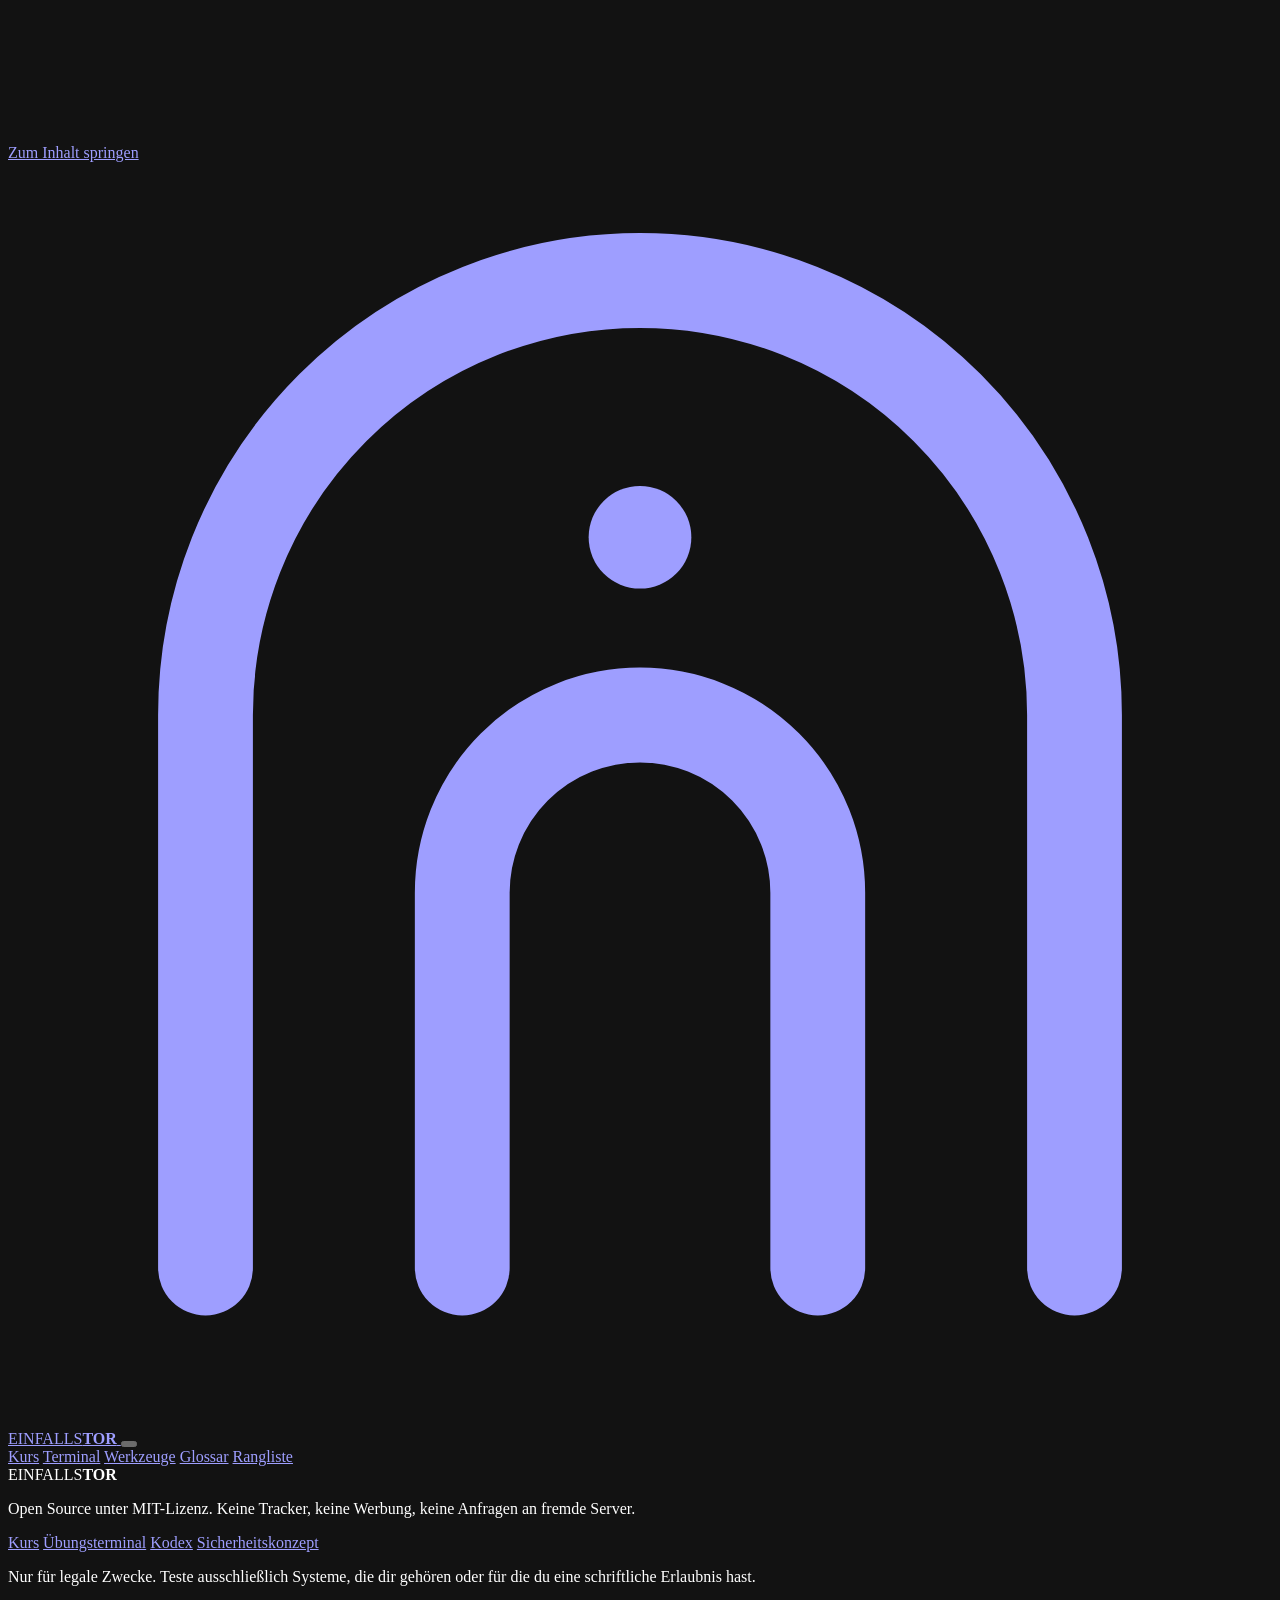
==== public/index.html @ f55d72bc "Einfallstor 1.0: Lernplattform mit Kurs, Quiz und Übungsterminal" ====
<!doctype html>
<html lang="de">
<head>
  <meta charset="utf-8">
  <meta name="viewport" content="width=device-width, initial-scale=1">
  <title>Einfallstor · Pentesting lernen von null</title>
  <meta name="description" content="Kostenloser Pentesting-Kurs für Einsteiger: Recht, Netzwerke, Linux, Web-Sicherheit und Methodik, mit Quiz und Übungsterminal im Browser.">
  <meta name="color-scheme" content="dark">
  <meta name="theme-color" content="#05080c">
  <link rel="icon" href="/img/favicon.svg" type="image/svg+xml">
  <link rel="stylesheet" href="/css/styles.css">
</head>
<body>
  <a class="skip-link" href="#inhalt">Zum Inhalt springen</a>
  <canvas id="netz" aria-hidden="true"></canvas>

  <header class="nav" id="nav">
    <div class="nav-inner wrap">
      <a class="brand" href="#/" aria-label="Einfallstor, zur Startseite">
        <svg class="brand-mark" viewBox="0 0 32 32" fill="none" stroke="currentColor" stroke-width="2.4" stroke-linecap="round" aria-hidden="true">
          <path d="M5 28V14a11 11 0 0 1 22 0v14"/>
          <path d="M11.5 28v-9.5a4.5 4.5 0 0 1 9 0V28"/>
          <circle cx="16" cy="9.5" r="1.3" fill="currentColor" stroke="none"/>
        </svg>
        <span class="brand-name">EINFALLS<b>TOR</b></span>
      </a>
      <button class="nav-toggle" id="nav-toggle" type="button" aria-expanded="false" aria-controls="nav-menu" aria-label="Menü öffnen">
        <span></span><span></span><span></span>
      </button>
      <div class="nav-menu" id="nav-menu">
        <nav class="nav-links" aria-label="Hauptnavigation">
          <a href="#/kurs" data-nav="kurs">Kurs</a>
          <a href="#/terminal" data-nav="terminal">Terminal</a>
          <a href="#/werkzeuge" data-nav="werkzeuge">Werkzeuge</a>
          <a href="#/glossar" data-nav="glossar">Glossar</a>
          <a href="#/rangliste" data-nav="rangliste">Rangliste</a>
        </nav>
        <div class="nav-user" id="nav-user"></div>
      </div>
    </div>
    <div class="load-bar" id="load-bar"></div>
  </header>

  <main id="inhalt" tabindex="-1">
    <noscript>
      <div class="wrap noscript">
        <h1>Einfallstor braucht JavaScript</h1>
        <p>Die Lernplattform läuft im Browser und lädt ihre Inhalte per JavaScript. Bitte aktiviere es für diese Seite.</p>
      </div>
    </noscript>
  </main>

  <footer class="footer">
    <div class="wrap footer-inner">
      <div class="footer-brand">
        <span class="brand-name">EINFALLS<b>TOR</b></span>
        <p>Open Source unter MIT-Lizenz. Keine Tracker, keine Werbung, keine Anfragen an fremde Server.</p>
      </div>
      <nav class="footer-links" aria-label="Weitere Seiten">
        <a href="#/kurs">Kurs</a>
        <a href="#/terminal">Übungsterminal</a>
        <a href="#/kodex">Kodex</a>
        <a href="#/sicherheit">Sicherheitskonzept</a>
      </nav>
      <p class="footer-note">Nur für legale Zwecke. Teste ausschließlich Systeme, die dir gehören oder für die du eine schriftliche Erlaubnis hast.</p>
    </div>
  </footer>

  <div class="toasts" id="toasts" aria-live="polite"></div>
  <script type="module" src="/js/app.js"></script>
</body>
</html>
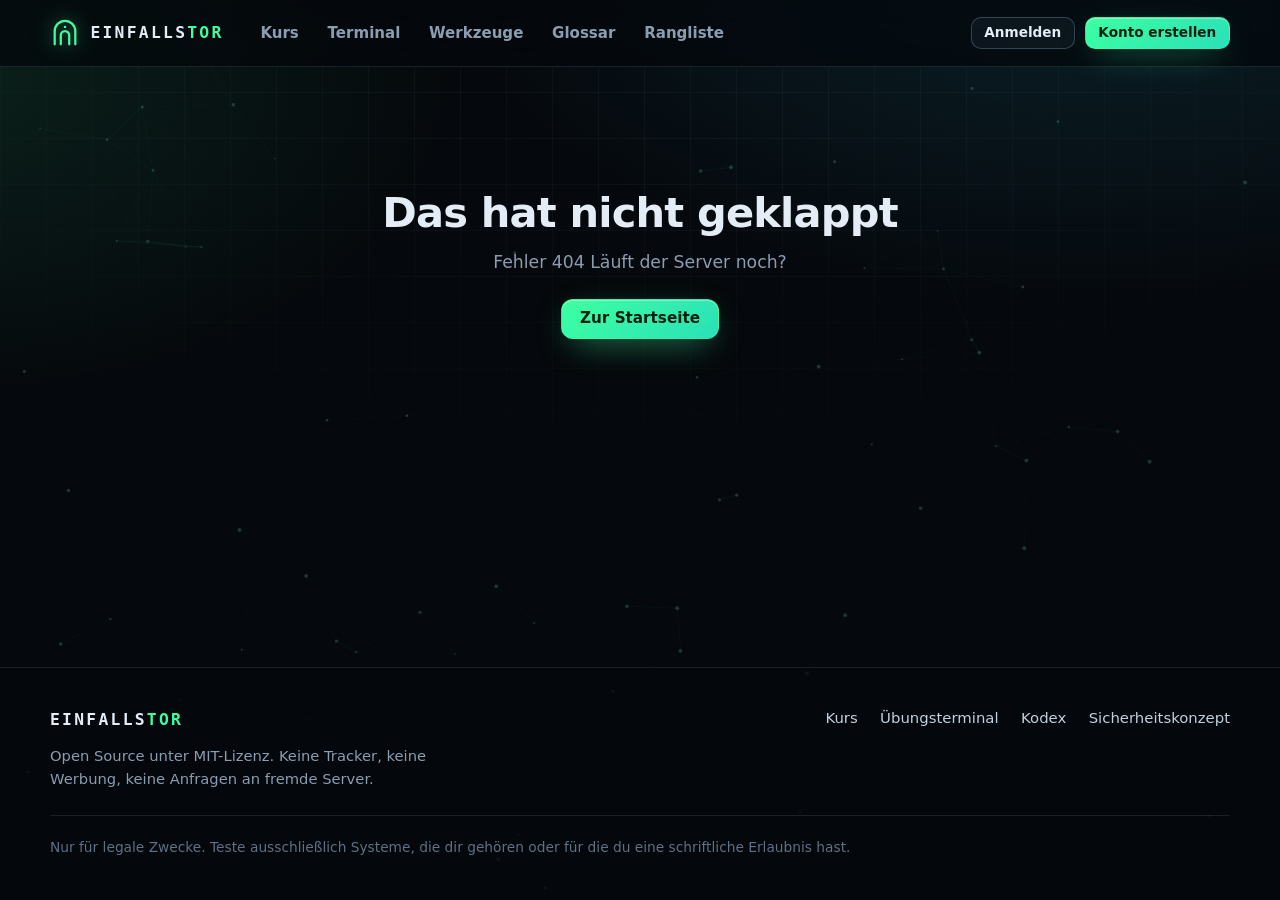
==== commit 00a81acc: "Statische Ausgabe für GitHub Pages, gehärtet - statisch.py baut die Plattform ohne Server: Kurs, Qui" ====
--- a/public/index.html
+++ b/public/index.html
@@ -7,8 +7,8 @@
   <meta name="description" content="Kostenloser Pentesting-Kurs für Einsteiger: Recht, Netzwerke, Linux, Web-Sicherheit und Methodik, mit Quiz und Übungsterminal im Browser.">
   <meta name="color-scheme" content="dark">
   <meta name="theme-color" content="#05080c">
-  <link rel="icon" href="/img/favicon.svg" type="image/svg+xml">
-  <link rel="stylesheet" href="/css/styles.css">
+  <link rel="icon" href="img/favicon.svg" type="image/svg+xml">
+  <link rel="stylesheet" href="css/styles.css">
 </head>
 <body>
   <a class="skip-link" href="#inhalt">Zum Inhalt springen</a>
@@ -40,6 +40,7 @@
     </div>
     <div class="load-bar" id="load-bar"></div>
   </header>
+  <div class="notice" id="notice" hidden></div>
 
   <main id="inhalt" tabindex="-1">
     <noscript>
@@ -67,6 +68,6 @@
   </footer>
 
   <div class="toasts" id="toasts" aria-live="polite"></div>
-  <script type="module" src="/js/app.js"></script>
+  <script type="module" src="js/app.js"></script>
 </body>
 </html>
--- a/public/css/styles.css
+++ b/public/css/styles.css
@@ -0,0 +1,677 @@
+/* Einfallstor · Gestaltung
+   1 Grundlagen · 2 Bausteine · 3 Navigation und Fuß · 4 Startseite · 5 Kurs
+   6 Lektion und Quiz · 7 Terminal · 8 Werkzeuge · 9 Weitere Seiten · 10 Anpassungen
+
+   Hinweis: Die Content Security Policy verbietet style-Attribute im HTML.
+   Veränderliche Werte kommen deshalb als CSS-Variablen per JavaScript (--p, --mx, --my). */
+
+/* ---------- 1 Grundlagen ---------- */
+
+:root {
+  --bg: #05080c;
+  --panel: rgba(13, 20, 30, .8);
+  --panel-solid: #0c131c;
+  --ink: #060a10;
+  --line: rgba(148, 189, 214, .14);
+  --line-strong: rgba(148, 189, 214, .28);
+  --text: #e4edf6;
+  --soft: #c3d1df;
+  --muted: #8b9db1;
+  --dim: #5f7186;
+  --accent: #3dffa2;
+  --accent-ink: #03200f;
+  --cyan: #38d9ff;
+  --violet: #a48bff;
+  --amber: #ffc95c;
+  --red: #ff6b81;
+  --radius: 18px;
+  --mono: "Cascadia Code", "Cascadia Mono", "JetBrains Mono", "Fira Code", Consolas, "SFMono-Regular", Menlo, monospace;
+  --sans: "Segoe UI Variable Text", "Segoe UI", Inter, system-ui, -apple-system, Roboto, "Helvetica Neue", sans-serif;
+  --display: "Segoe UI Variable Display", "Segoe UI", Inter, system-ui, -apple-system, Roboto, sans-serif;
+  --nav-h: 66px;
+}
+
+*, *::before, *::after { box-sizing: border-box; }
+[hidden] { display: none !important; }
+
+html { -webkit-text-size-adjust: 100%; scroll-padding-top: calc(var(--nav-h) + 16px); }
+
+body {
+  margin: 0;
+  min-height: 100vh;
+  display: flex;
+  flex-direction: column;
+  color: var(--text);
+  font: 16px/1.6 var(--sans);
+  background:
+    radial-gradient(1100px 620px at 85% -8%, rgba(56, 217, 255, .13), transparent 62%),
+    radial-gradient(900px 560px at -5% 8%, rgba(61, 255, 162, .10), transparent 60%),
+    var(--bg);
+  background-attachment: fixed;
+  overflow-x: hidden;
+}
+
+body::before {
+  content: "";
+  position: fixed;
+  inset: 0;
+  z-index: 0;
+  pointer-events: none;
+  background-image:
+    linear-gradient(rgba(148, 189, 214, .05) 1px, transparent 1px),
+    linear-gradient(90deg, rgba(148, 189, 214, .05) 1px, transparent 1px);
+  background-size: 46px 46px;
+  -webkit-mask-image: radial-gradient(ellipse 90% 75% at 50% 0%, #000 25%, transparent 85%);
+  mask-image: radial-gradient(ellipse 90% 75% at 50% 0%, #000 25%, transparent 85%);
+}
+
+#netz {
+  position: fixed;
+  inset: 0;
+  width: 100%;
+  height: 100%;
+  z-index: 0;
+  pointer-events: none;
+  opacity: .22;
+  transition: opacity .6s ease;
+}
+body[data-route="start"] #netz { opacity: .6; }
+
+main { flex: 1; position: relative; z-index: 1; outline: none; }
+main.enter > * { animation: rise .45s ease both; }
+
+h1, h2, h3 { font-family: var(--display); letter-spacing: -.02em; line-height: 1.15; margin: 0; }
+p { margin: 0; }
+a { color: var(--accent); text-underline-offset: 3px; }
+a:hover { color: #8dffc8; }
+code, pre, kbd { font-family: var(--mono); }
+::selection { background: rgba(61, 255, 162, .28); }
+:focus-visible { outline: 2px solid var(--cyan); outline-offset: 3px; border-radius: 6px; }
+
+.wrap { width: min(1180px, 100% - 2.5rem); margin-inline: auto; }
+.icon { width: 1.25em; height: 1.25em; flex: none; }
+
+.skip-link {
+  position: absolute; left: 1rem; top: -4rem; z-index: 100;
+  padding: .6rem 1rem; border-radius: 10px; background: var(--accent); color: var(--accent-ink); font-weight: 650;
+}
+.skip-link:focus { top: 1rem; }
+
+.noscript { padding: 5rem 0; }
+.framed { margin: 0; padding: 2rem; text-align: center; }
+
+@keyframes rise { from { opacity: 0; transform: translateY(14px); } to { opacity: 1; transform: none; } }
+@keyframes blink { 50% { opacity: 0; } }
+@keyframes pulse { 0% { box-shadow: 0 0 0 0 rgba(61, 255, 162, .6); } 100% { box-shadow: 0 0 0 9px rgba(61, 255, 162, 0); } }
+@keyframes float { 0%, 100% { transform: translateY(0); } 50% { transform: translateY(-9px); } }
+@keyframes sweep { from { transform: translateX(-100%); } to { transform: translateX(350%); } }
+@keyframes spark { to { transform: translate(var(--dx), var(--dy)) scale(0); opacity: 0; } }
+@keyframes pop { 0% { transform: scale(.6); opacity: 0; } 60% { transform: scale(1.08); } 100% { transform: scale(1); opacity: 1; } }
+
+/* ---------- 2 Bausteine ---------- */
+
+.btn {
+  display: inline-flex; align-items: center; justify-content: center; gap: .55rem;
+  padding: .7rem 1.15rem; border-radius: 12px; border: 1px solid transparent;
+  font: 650 .95rem/1 var(--sans); color: var(--text); text-decoration: none; white-space: nowrap; cursor: pointer;
+  transition: transform .15s ease, box-shadow .2s ease, background .2s ease, border-color .2s ease;
+}
+.btn .icon { width: 1.1em; height: 1.1em; }
+.btn-primary {
+  background: linear-gradient(135deg, var(--accent), #2be0b8); color: var(--accent-ink);
+  box-shadow: 0 10px 34px -12px rgba(61, 255, 162, .75), inset 0 1px 0 rgba(255, 255, 255, .35);
+}
+.btn-primary:hover { color: var(--accent-ink); transform: translateY(-2px); box-shadow: 0 16px 44px -12px rgba(61, 255, 162, .9), inset 0 1px 0 rgba(255, 255, 255, .35); }
+.btn-ghost { background: rgba(148, 189, 214, .06); border-color: var(--line-strong); }
+.btn-ghost:hover { color: var(--text); background: rgba(148, 189, 214, .13); border-color: rgba(148, 189, 214, .45); }
+.btn-danger { background: rgba(255, 107, 129, .1); border-color: rgba(255, 107, 129, .45); color: #ffb3bf; }
+.btn-danger:hover { background: rgba(255, 107, 129, .18); color: #ffd0d7; }
+.btn-sm { padding: .5rem .8rem; font-size: .85rem; border-radius: 10px; }
+.btn-lg { padding: .95rem 1.5rem; font-size: 1.02rem; border-radius: 14px; }
+.btn:disabled { opacity: .55; cursor: not-allowed; transform: none; }
+
+.link-btn { background: none; border: 0; padding: 0; color: var(--cyan); font: inherit; cursor: pointer; text-decoration: underline; text-underline-offset: 3px; }
+.link-btn:hover { color: #9eeaff; }
+
+.card {
+  position: relative;
+  background: var(--panel);
+  border: 1px solid var(--line);
+  border-radius: var(--radius);
+  -webkit-backdrop-filter: blur(10px);
+  backdrop-filter: blur(10px);
+}
+.card::before {
+  content: ""; position: absolute; inset: 0; border-radius: inherit; pointer-events: none; opacity: 0; transition: opacity .3s ease;
+  background: radial-gradient(420px circle at var(--mx, 50%) var(--my, 0%), rgba(61, 255, 162, .11), transparent 45%);
+}
+.card:hover::before { opacity: 1; }
+.card > * { position: relative; }
+
+.kicker { font: 600 .76rem/1 var(--mono); letter-spacing: .16em; text-transform: uppercase; color: var(--accent); }
+.title { font-size: clamp(1.7rem, 3.2vw, 2.5rem); font-weight: 720; margin: .7rem 0 .8rem; text-wrap: balance; }
+.lead { font-size: clamp(1.02rem, 1.35vw, 1.18rem); color: var(--muted); max-width: 60ch; }
+.hint { color: var(--muted); font-size: .92rem; }
+.grad { background: linear-gradient(95deg, var(--accent) 0%, var(--cyan) 55%, var(--violet) 100%); -webkit-background-clip: text; background-clip: text; color: transparent; }
+
+.page-head { padding: clamp(2.2rem, 5vw, 3.6rem) 0 1.6rem; }
+.page-head h1 { font-size: clamp(2rem, 4.2vw, 3.1rem); font-weight: 740; margin: .7rem 0 .8rem; }
+
+.chip {
+  display: inline-flex; align-items: center; gap: .4rem; padding: .28rem .65rem; border-radius: 999px;
+  border: 1px solid var(--line-strong); background: rgba(148, 189, 214, .06); color: var(--soft); font: 600 .78rem/1.2 var(--mono);
+}
+.chip .icon { width: 1em; height: 1em; }
+.chip-ok { color: var(--accent); border-color: rgba(61, 255, 162, .4); background: rgba(61, 255, 162, .08); }
+
+.bar { height: 8px; border-radius: 999px; background: rgba(148, 189, 214, .12); overflow: hidden; }
+.bar i { display: block; height: 100%; width: calc(var(--p, 0) * 1%); border-radius: inherit; background: linear-gradient(90deg, var(--accent), var(--cyan)); transition: width .8s cubic-bezier(.2, .8, .2, 1); }
+
+.ring {
+  position: relative; width: 62px; aspect-ratio: 1; border-radius: 50%; flex: none; display: grid; place-items: center;
+  background: conic-gradient(var(--accent) calc(var(--p, 0) * 1%), rgba(148, 189, 214, .14) 0);
+}
+.ring::after { content: ""; position: absolute; inset: 4px; border-radius: 50%; background: var(--panel-solid); }
+.ring > span { position: relative; z-index: 1; display: grid; color: var(--accent); }
+.ring .icon { width: 26px; height: 26px; }
+
+.reveal { opacity: 0; transform: translateY(20px); transition: opacity .7s ease, transform .7s ease; }
+.reveal.in { opacity: 1; transform: none; }
+
+.field { display: grid; gap: .4rem; margin-bottom: 1rem; }
+.field > span, .field > label { font-size: .88rem; font-weight: 600; color: var(--soft); }
+.field small { color: var(--muted); }
+.input, select.input, textarea.input {
+  width: 100%; padding: .72rem .9rem; border-radius: 12px; border: 1px solid var(--line-strong);
+  background: rgba(5, 8, 12, .7); color: var(--text); font: 1rem var(--sans); transition: border-color .15s ease, box-shadow .15s ease;
+}
+textarea.input { font-family: var(--mono); font-size: .92rem; min-height: 8.5rem; resize: vertical; }
+.input:focus { outline: none; border-color: var(--accent); box-shadow: 0 0 0 3px rgba(61, 255, 162, .16); }
+.input-mono { font-family: var(--mono); }
+select.input { appearance: none; background-image: linear-gradient(45deg, transparent 50%, var(--muted) 50%), linear-gradient(135deg, var(--muted) 50%, transparent 50%); background-position: calc(100% - 20px) 50%, calc(100% - 14px) 50%; background-size: 6px 6px; background-repeat: no-repeat; padding-right: 2.4rem; }
+
+.empty { padding: 2.5rem 1.5rem; text-align: center; color: var(--muted); }
+
+.toasts { position: fixed; right: 1.2rem; bottom: 1.2rem; z-index: 90; display: grid; gap: .6rem; justify-items: end; }
+.toast {
+  max-width: min(380px, calc(100vw - 2.4rem)); padding: .8rem 1.05rem; border-radius: 12px; font-weight: 600; font-size: .93rem;
+  background: #111b27; border: 1px solid var(--line-strong); box-shadow: 0 18px 40px -18px #000; animation: rise .3s ease both; transition: opacity .35s ease, transform .35s ease;
+}
+.toast-ok { border-color: rgba(61, 255, 162, .55); color: #b9ffdc; }
+.toast-error { border-color: rgba(255, 107, 129, .55); color: #ffc2cb; }
+.toast-warn { border-color: rgba(255, 201, 92, .55); color: #ffe3a6; }
+.toast.leaving { opacity: 0; transform: translateY(8px); }
+
+.spark { position: fixed; z-index: 95; width: 8px; height: 8px; border-radius: 2px; pointer-events: none; animation: spark .9s cubic-bezier(.1, .7, .3, 1) forwards; }
+
+.table-wrap { overflow-x: auto; margin: 0 0 1.4rem; border: 1px solid var(--line); border-radius: 14px; background: rgba(5, 8, 12, .45); }
+table { width: 100%; border-collapse: collapse; font-size: .94rem; }
+th { text-align: left; font: 600 .74rem/1.3 var(--mono); letter-spacing: .08em; text-transform: uppercase; color: var(--muted); padding: .75rem .95rem; border-bottom: 1px solid var(--line-strong); white-space: nowrap; }
+td { padding: .7rem .95rem; border-bottom: 1px solid var(--line); vertical-align: top; color: var(--soft); }
+tr:last-child td { border-bottom: 0; }
+
+/* ---------- 3 Navigation und Fuß ---------- */
+
+.nav { position: sticky; top: 0; z-index: 50; background: rgba(5, 8, 12, .74); -webkit-backdrop-filter: blur(16px) saturate(140%); backdrop-filter: blur(16px) saturate(140%); border-bottom: 1px solid var(--line); }
+.nav-inner { height: var(--nav-h); display: flex; align-items: center; gap: 1.5rem; }
+.brand { display: inline-flex; align-items: center; gap: .65rem; color: var(--text); text-decoration: none; }
+.brand:hover { color: var(--text); }
+.brand-mark { width: 30px; height: 30px; color: var(--accent); filter: drop-shadow(0 0 10px rgba(61, 255, 162, .55)); }
+.brand-name { font: 700 1.02rem/1 var(--mono); letter-spacing: .14em; }
+.brand-name b { color: var(--accent); font-weight: 700; }
+.nav-menu { flex: 1; display: flex; align-items: center; justify-content: space-between; gap: 1rem; }
+.nav-links { display: flex; gap: .2rem; }
+.nav-links a { padding: .5rem .8rem; border-radius: 10px; color: var(--muted); text-decoration: none; font-weight: 600; font-size: .94rem; transition: color .15s ease, background .15s ease; }
+.nav-links a:hover { color: var(--text); background: rgba(148, 189, 214, .08); }
+.nav-links a[aria-current="page"] { color: var(--accent); background: rgba(61, 255, 162, .09); }
+.nav-user { display: flex; align-items: center; gap: .6rem; }
+.chip-user { display: inline-flex; align-items: center; gap: .55rem; padding: .4rem .5rem .4rem .75rem; border-radius: 999px; border: 1px solid var(--line-strong); background: rgba(148, 189, 214, .06); color: var(--text); text-decoration: none; font-weight: 600; font-size: .9rem; }
+.chip-user:hover { color: var(--text); border-color: rgba(61, 255, 162, .5); }
+.chip-user b { padding: .25rem .6rem; border-radius: 999px; background: rgba(61, 255, 162, .14); color: var(--accent); font: 700 .78rem/1 var(--mono); }
+.nav-toggle { display: none; margin-left: auto; width: 42px; height: 42px; border-radius: 10px; border: 1px solid var(--line-strong); background: none; cursor: pointer; padding: 0; }
+.nav-toggle span { display: block; width: 18px; height: 2px; margin: 4px auto; background: var(--text); border-radius: 2px; transition: transform .2s ease, opacity .2s ease; }
+.nav-toggle[aria-expanded="true"] span:nth-child(1) { transform: translateY(6px) rotate(45deg); }
+.nav-toggle[aria-expanded="true"] span:nth-child(2) { opacity: 0; }
+.nav-toggle[aria-expanded="true"] span:nth-child(3) { transform: translateY(-6px) rotate(-45deg); }
+.load-bar { position: absolute; left: 0; right: 0; bottom: -1px; height: 2px; overflow: hidden; opacity: 0; transition: opacity .2s ease; }
+.load-bar::after { content: ""; display: block; width: 30%; height: 100%; background: linear-gradient(90deg, transparent, var(--accent), transparent); }
+/* Hinweisleiste der statischen Ausgabe (statisch.py) */
+.notice { position: relative; z-index: 1; border-bottom: 1px solid var(--line); background: rgba(61, 255, 162, .05); }
+.notice-inner { display: flex; align-items: flex-start; gap: .7rem; padding-block: .6rem; color: var(--muted); font-size: .88rem; }
+.notice-inner > .icon { margin-top: .12rem; color: var(--accent); }
+.notice-inner p { flex: 1; }
+.notice-close { flex: none; display: grid; place-items: center; width: 28px; height: 28px; padding: 0; border-radius: 8px; border: 1px solid transparent; background: none; color: var(--muted); cursor: pointer; }
+.notice-close:hover { color: var(--text); border-color: var(--line-strong); }
+.is-loading .load-bar { opacity: 1; }
+.is-loading .load-bar::after { animation: sweep 1s linear infinite; }
+
+.footer { position: relative; z-index: 1; margin-top: 4rem; border-top: 1px solid var(--line); background: rgba(5, 8, 12, .7); }
+.footer-inner { display: grid; grid-template-columns: 1.4fr 1fr; gap: 1.5rem 3rem; padding: 2.4rem 0 2.6rem; }
+.footer-brand p { color: var(--muted); font-size: .92rem; margin-top: .7rem; max-width: 46ch; }
+.footer-links { display: flex; flex-wrap: wrap; gap: .4rem 1.4rem; align-content: start; justify-content: flex-end; }
+.footer-links a { color: var(--soft); text-decoration: none; font-size: .93rem; }
+.footer-links a:hover { color: var(--accent); }
+.footer-note { grid-column: 1 / -1; padding-top: 1.3rem; border-top: 1px solid var(--line); color: var(--dim); font-size: .86rem; }
+
+/* ---------- 4 Startseite ---------- */
+
+.hero { display: grid; grid-template-columns: minmax(0, 1.05fr) minmax(0, .95fr); gap: clamp(2rem, 5vw, 4.5rem); align-items: center; padding: clamp(3rem, 8vw, 6.5rem) 0 clamp(2.5rem, 6vw, 4.5rem); }
+.eyebrow { display: inline-flex; align-items: center; gap: .6rem; padding: .42rem .85rem; border: 1px solid rgba(61, 255, 162, .35); border-radius: 999px; background: rgba(61, 255, 162, .07); color: var(--accent); font: 600 .76rem/1 var(--mono); letter-spacing: .06em; }
+.eyebrow i { width: 7px; height: 7px; border-radius: 50%; background: var(--accent); animation: pulse 2s infinite; }
+.hero h1 { font-size: clamp(2.5rem, 5.5vw, 4.6rem); font-weight: 760; line-height: 1.03; letter-spacing: -.035em; margin: 1.4rem 0 1.3rem; text-wrap: balance; }
+.hero-actions { display: flex; flex-wrap: wrap; gap: .8rem; margin: 2rem 0 1.6rem; }
+.hero-points { list-style: none; padding: 0; margin: 0; display: flex; flex-wrap: wrap; gap: .5rem 1.4rem; color: var(--muted); font-size: .92rem; }
+.hero-points li { display: inline-flex; align-items: center; gap: .4rem; }
+.hero-points .icon { color: var(--accent); width: 1.05em; height: 1.05em; }
+
+.hero-visual { position: relative; }
+.term { background: linear-gradient(180deg, #0a1119, var(--ink)); border: 1px solid var(--line-strong); border-radius: 16px; overflow: hidden; font-family: var(--mono); box-shadow: 0 0 0 1px rgba(61, 255, 162, .06), 0 40px 90px -40px rgba(61, 255, 162, .38), 0 30px 60px -30px rgba(0, 0, 0, .9); }
+.term-bar { display: flex; align-items: center; gap: .45rem; padding: .7rem .9rem; border-bottom: 1px solid var(--line); background: rgba(255, 255, 255, .025); }
+.dot { width: 11px; height: 11px; border-radius: 50%; }
+.dot.r { background: #ff5f57; } .dot.y { background: #febc2e; } .dot.g { background: #28c840; }
+.term-title { margin-left: .6rem; min-width: 0; overflow: hidden; text-overflow: ellipsis; white-space: nowrap; font-size: .78rem; color: var(--dim); }
+.hero-term-body { padding: 1.15rem 1.25rem 1.4rem; min-height: 318px; font-size: .9rem; line-height: 1.8; color: var(--soft); }
+.tl { white-space: pre-wrap; word-break: break-word; }
+.c-prompt, .c-ok { color: var(--accent); }
+.c-dim { color: var(--dim); }
+.c-key { color: var(--cyan); }
+.cursor { display: inline-block; width: .6em; height: 1.15em; margin-left: 1px; vertical-align: -.2em; background: var(--accent); animation: blink 1.1s steps(1) infinite; }
+.float-tag { position: absolute; padding: .4rem .7rem; border-radius: 10px; border: 1px solid var(--line-strong); background: rgba(12, 19, 28, .92); color: var(--soft); font: 600 .74rem/1 var(--mono); box-shadow: 0 14px 30px -14px #000; animation: float 6s ease-in-out infinite; }
+.tag-a { top: -16px; right: 10%; color: var(--cyan); }
+.tag-b { bottom: -16px; left: 7%; color: var(--accent); animation-delay: -2s; }
+.tag-c { bottom: -14px; right: 16%; color: var(--violet); animation-delay: -4s; }
+
+.stats { display: grid; grid-template-columns: repeat(4, 1fr); gap: 1px; background: var(--line); border: 1px solid var(--line); border-radius: var(--radius); overflow: hidden; }
+.stat { background: var(--panel-solid); padding: 1.5rem 1rem; text-align: center; }
+.stat b { display: block; font: 700 clamp(1.9rem, 3.4vw, 2.7rem)/1 var(--mono); color: var(--accent); text-shadow: 0 0 26px rgba(61, 255, 162, .45); }
+.stat span { display: block; margin-top: .5rem; color: var(--muted); font-size: .88rem; }
+
+.section { padding: clamp(3rem, 7vw, 5.5rem) 0 0; }
+.section-head { max-width: 64ch; margin-bottom: 2.2rem; }
+
+.features { display: grid; grid-template-columns: repeat(4, 1fr); gap: 1rem; }
+.feature { padding: 1.5rem; }
+.feature-icon { display: grid; place-items: center; width: 46px; height: 46px; border-radius: 13px; margin-bottom: 1.1rem; color: var(--accent); background: rgba(61, 255, 162, .1); border: 1px solid rgba(61, 255, 162, .28); }
+.feature:nth-child(2) .feature-icon { color: var(--cyan); background: rgba(56, 217, 255, .1); border-color: rgba(56, 217, 255, .28); }
+.feature:nth-child(3) .feature-icon { color: var(--violet); background: rgba(164, 139, 255, .1); border-color: rgba(164, 139, 255, .28); }
+.feature:nth-child(4) .feature-icon { color: var(--amber); background: rgba(255, 201, 92, .1); border-color: rgba(255, 201, 92, .28); }
+.feature h3 { font-size: 1.12rem; margin-bottom: .45rem; }
+.feature p { color: var(--muted); font-size: .94rem; }
+
+.path { display: grid; grid-template-columns: repeat(4, 1fr); gap: 1rem; }
+.path-item { display: flex; flex-direction: column; gap: .5rem; padding: 1.35rem; color: var(--text); text-decoration: none; transition: transform .2s ease, border-color .2s ease; }
+.path-item:hover { color: var(--text); transform: translateY(-4px); border-color: rgba(61, 255, 162, .45); }
+.path-top { display: flex; align-items: center; justify-content: space-between; color: var(--accent); }
+.path-nr { font: 700 1.5rem/1 var(--mono); color: rgba(148, 189, 214, .28); }
+.path-item h3 { font-size: 1.05rem; margin-top: .4rem; }
+.path-item p { color: var(--muted); font-size: .88rem; flex: 1; }
+.path-meta { font: 600 .74rem/1 var(--mono); color: var(--dim); }
+
+.split { display: grid; grid-template-columns: minmax(0, 1fr) minmax(0, 1fr); gap: clamp(1.5rem, 4vw, 3.5rem); align-items: center; }
+.rules { display: grid; gap: .8rem; }
+.rule { display: flex; gap: 1rem; padding: 1.15rem 1.25rem; align-items: flex-start; }
+.rule-icon { display: grid; place-items: center; width: 42px; height: 42px; flex: none; border-radius: 12px; color: var(--amber); background: rgba(255, 201, 92, .1); border: 1px solid rgba(255, 201, 92, .3); }
+.rule h3 { font-size: 1.02rem; margin-bottom: .2rem; }
+.rule p { color: var(--muted); font-size: .92rem; }
+.ticks { list-style: none; padding: 0; margin: 1.3rem 0 1.6rem; display: grid; gap: .55rem; color: var(--soft); }
+.ticks li { display: flex; gap: .6rem; align-items: flex-start; }
+.ticks .icon { color: var(--accent); margin-top: .18em; }
+.http-body { padding: 1.1rem 1.25rem 1.3rem; font-size: .82rem; line-height: 1.85; color: var(--soft); overflow-x: auto; }
+.http-body div { white-space: nowrap; }
+
+.cta { margin-top: clamp(3rem, 7vw, 5.5rem); padding: clamp(2.2rem, 5vw, 3.6rem); text-align: center; border-radius: 26px; border: 1px solid rgba(61, 255, 162, .3); background: radial-gradient(700px 300px at 50% 0%, rgba(61, 255, 162, .16), transparent 70%), var(--panel-solid); }
+.cta h2 { font-size: clamp(1.7rem, 3.4vw, 2.6rem); font-weight: 740; margin-bottom: .7rem; }
+.cta p { color: var(--muted); margin-bottom: 1.6rem; }
+
+/* ---------- 5 Kurs ---------- */
+
+.course-bar { display: grid; grid-template-columns: auto minmax(120px, 1fr) auto; align-items: center; gap: 1.4rem; padding: 1.1rem 1.3rem; margin-top: 1.6rem; }
+.course-bar b { color: var(--accent); font-family: var(--mono); }
+.page-head .hint { margin-top: .9rem; }
+
+.modules { display: grid; gap: 1.2rem; }
+.module { padding: 1.5rem; }
+.module-head { display: grid; grid-template-columns: auto minmax(0, 1fr) auto; gap: 1.2rem; align-items: center; margin-bottom: 1.2rem; }
+.module-nr { font: 600 .74rem/1 var(--mono); letter-spacing: .14em; text-transform: uppercase; color: var(--dim); }
+.module h2 { font-size: 1.4rem; margin: .35rem 0 .3rem; }
+.module-head p { color: var(--muted); font-size: .94rem; max-width: 62ch; }
+.module-meta { display: grid; gap: .3rem; text-align: right; font: 600 .76rem/1.2 var(--mono); color: var(--dim); white-space: nowrap; }
+.lesson-list { list-style: none; margin: 0; padding: 0; display: grid; gap: .35rem; }
+.lesson-row { display: grid; grid-template-columns: auto minmax(0, 1fr) auto auto auto; align-items: center; gap: .9rem; padding: .7rem .85rem; border-radius: 12px; border: 1px solid transparent; color: var(--text); text-decoration: none; transition: background .15s ease, border-color .15s ease; }
+.lesson-row:hover { color: var(--text); background: rgba(148, 189, 214, .07); border-color: var(--line); }
+.lesson-state { display: grid; place-items: center; width: 28px; height: 28px; border-radius: 50%; border: 1px solid var(--line-strong); font: 700 .76rem/1 var(--mono); color: var(--muted); }
+.lesson-row.is-done .lesson-state { background: var(--accent); border-color: var(--accent); color: var(--accent-ink); }
+.lesson-state .icon { width: 15px; height: 15px; stroke-width: 2.6; }
+.lesson-title { font-weight: 600; }
+.lesson-meta { display: inline-flex; align-items: center; gap: .35rem; color: var(--dim); font-size: .84rem; }
+.lesson-meta .icon { width: 1em; height: 1em; }
+.lesson-xp { font: 700 .76rem/1 var(--mono); color: var(--accent); }
+.lesson-go { color: var(--dim); width: 1.1em; height: 1.1em; transition: transform .15s ease, color .15s ease; }
+.lesson-row:hover .lesson-go { color: var(--accent); transform: translateX(3px); }
+
+/* ---------- 6 Lektion und Quiz ---------- */
+
+.read-bar { position: fixed; top: var(--nav-h); left: 0; right: 0; height: 3px; z-index: 49; pointer-events: none; }
+.read-bar i { display: block; height: 100%; width: calc(var(--p, 0) * 1%); background: linear-gradient(90deg, var(--accent), var(--cyan)); box-shadow: 0 0 12px rgba(61, 255, 162, .7); }
+
+.lesson-layout { display: grid; grid-template-columns: 270px minmax(0, 1fr); gap: clamp(1.5rem, 4vw, 3.2rem); align-items: start; padding: 2rem 0 1rem; }
+.lesson-side { position: sticky; top: calc(var(--nav-h) + 20px); max-height: calc(100vh - var(--nav-h) - 40px); overflow-y: auto; display: grid; gap: 1.2rem; padding-right: .3rem; }
+.side-block { padding: 1rem; }
+.side-title { font: 600 .72rem/1 var(--mono); letter-spacing: .14em; text-transform: uppercase; color: var(--dim); margin-bottom: .7rem; }
+.side-list { list-style: none; margin: 0; padding: 0; display: grid; gap: .15rem; }
+.side-list a { display: flex; gap: .6rem; align-items: flex-start; padding: .45rem .55rem; border-radius: 9px; color: var(--muted); text-decoration: none; font-size: .9rem; line-height: 1.35; }
+.side-list a:hover { color: var(--text); background: rgba(148, 189, 214, .07); }
+.side-list a[aria-current="page"] { color: var(--text); background: rgba(61, 255, 162, .09); }
+.side-dot { flex: none; width: 16px; height: 16px; margin-top: .12rem; border-radius: 50%; border: 1px solid var(--line-strong); display: grid; place-items: center; color: var(--accent-ink); }
+.is-done > .side-dot { background: var(--accent); border-color: var(--accent); }
+.side-dot .icon { width: 10px; height: 10px; stroke-width: 3.2; }
+.toc a { font-size: .86rem; padding: .32rem .55rem; border-left: 2px solid var(--line); border-radius: 0 8px 8px 0; }
+.toc a.is-active { color: var(--accent); border-left-color: var(--accent); }
+
+.article { min-width: 0; max-width: 76ch; }
+.crumbs { display: flex; flex-wrap: wrap; gap: .5rem; align-items: center; color: var(--dim); font-size: .86rem; }
+.crumbs a { color: var(--muted); text-decoration: none; }
+.crumbs a:hover { color: var(--accent); }
+.lesson-head h1 { font-size: clamp(1.9rem, 3.8vw, 2.8rem); font-weight: 740; margin: .8rem 0 1rem; text-wrap: balance; }
+.lesson-tags { display: flex; flex-wrap: wrap; gap: .5rem; margin-bottom: 2rem; }
+
+.prose { font-size: 1.05rem; line-height: 1.75; color: var(--soft); }
+.prose > p { margin-bottom: 1.15rem; }
+.prose h2 { font-size: 1.5rem; font-weight: 700; color: var(--text); margin: 2.5rem 0 .9rem; }
+.prose h3 { font-size: 1.18rem; color: var(--text); margin: 1.8rem 0 .6rem; }
+.prose strong { color: var(--text); font-weight: 650; }
+.prose ul, .prose ol { margin: 0 0 1.25rem; padding-left: 1.35rem; display: grid; gap: .45rem; }
+.prose li::marker { color: var(--accent); font-family: var(--mono); font-size: .9em; }
+.prose code, .inline code, .mission code, .q code, .tool-panel code { font-size: .86em; padding: .12em .42em; border-radius: 6px; background: rgba(148, 189, 214, .1); border: 1px solid var(--line); color: #aef3d0; white-space: pre-wrap; word-break: break-word; }
+.prose pre.code { position: relative; margin: 0 0 1.35rem; padding: 1.05rem 1.15rem; border-radius: 14px; border: 1px solid var(--line-strong); background: var(--ink); overflow-x: auto; font-size: .88rem; line-height: 1.7; }
+.prose pre.code code { padding: 0; border: 0; background: none; color: #d6e4f0; white-space: pre; font-size: 1em; }
+.copy-btn { position: absolute; top: .55rem; right: .55rem; display: inline-flex; align-items: center; gap: .35rem; padding: .32rem .55rem; border-radius: 8px; border: 1px solid var(--line-strong); background: rgba(12, 19, 28, .9); color: var(--muted); font: 600 .72rem/1 var(--sans); cursor: pointer; opacity: 0; transition: opacity .15s ease, color .15s ease; }
+pre.code:hover .copy-btn, .copy-btn:focus-visible { opacity: 1; }
+.copy-btn:hover { color: var(--accent); }
+.copy-btn .icon { width: 13px; height: 13px; }
+.prose td code { white-space: nowrap; }
+.prose blockquote { margin: 0 0 1.25rem; padding: .2rem 0 .2rem 1.1rem; border-left: 3px solid var(--line-strong); color: var(--muted); }
+
+.callout { margin: 1.6rem 0; padding: 1rem 1.2rem 1.05rem; border-radius: 14px; border: 1px solid var(--line-strong); border-left-width: 4px; background: rgba(148, 189, 214, .05); }
+.callout p { margin: 0; }
+.callout-title { font: 700 .72rem/1 var(--mono); letter-spacing: .16em; text-transform: uppercase; margin-bottom: .5rem !important; }
+.callout-tipp, .callout-praxis { border-color: rgba(56, 217, 255, .4); background: rgba(56, 217, 255, .06); }
+.callout-tipp .callout-title, .callout-praxis .callout-title { color: var(--cyan); }
+.callout-merke { border-color: rgba(164, 139, 255, .45); background: rgba(164, 139, 255, .07); }
+.callout-merke .callout-title { color: var(--violet); }
+.callout-recht { border-color: rgba(255, 201, 92, .45); background: rgba(255, 201, 92, .06); }
+.callout-recht .callout-title { color: var(--amber); }
+.callout-abwehr { border-color: rgba(61, 255, 162, .4); background: rgba(61, 255, 162, .06); }
+.callout-abwehr .callout-title { color: var(--accent); }
+
+.quiz { margin-top: 3.2rem; padding: clamp(1.2rem, 3vw, 1.9rem); border-radius: 22px; border: 1px solid var(--line-strong); background: linear-gradient(180deg, rgba(61, 255, 162, .07), transparent 22%), var(--panel); }
+.quiz-head { display: flex; align-items: center; justify-content: space-between; gap: 1rem; flex-wrap: wrap; margin-bottom: 1.6rem; }
+.quiz-head h2 { font-size: 1.45rem; display: flex; align-items: center; gap: .6rem; }
+.quiz-head h2 .icon { color: var(--accent); }
+.q { border: 0; padding: 0; margin: 0 0 1.7rem; min-width: 0; }
+.q legend { padding: 0; margin-bottom: .75rem; font-weight: 650; font-size: 1.04rem; color: var(--text); display: flex; gap: .7rem; }
+.q-nr { flex: none; font: 700 .8rem/1.9 var(--mono); color: var(--accent); }
+.opt { display: flex; gap: .75rem; align-items: flex-start; padding: .78rem .95rem; margin-bottom: .5rem; border-radius: 12px; border: 1px solid var(--line); cursor: pointer; color: var(--soft); transition: border-color .15s ease, background .15s ease; }
+.opt:hover { border-color: var(--line-strong); background: rgba(148, 189, 214, .05); }
+.opt input { appearance: none; -webkit-appearance: none; flex: none; width: 18px; height: 18px; margin: .22rem 0 0; border-radius: 50%; border: 2px solid var(--dim); display: grid; place-items: center; cursor: pointer; }
+.opt input::after { content: ""; width: 8px; height: 8px; border-radius: 50%; background: var(--accent); transform: scale(0); transition: transform .12s ease; }
+.opt input:checked { border-color: var(--accent); }
+.opt input:checked::after { transform: scale(1); }
+.opt:has(input:checked) { border-color: rgba(61, 255, 162, .55); background: rgba(61, 255, 162, .07); color: var(--text); }
+.q.is-wrong .opt:has(input:checked) { border-color: rgba(255, 107, 129, .7); background: rgba(255, 107, 129, .08); }
+.q.is-wrong .opt input:checked { border-color: var(--red); }
+.q.is-wrong .opt input:checked::after { background: var(--red); }
+.q-note { display: none; gap: .65rem; margin-top: .7rem; padding: .8rem .95rem; border-radius: 12px; font-size: .94rem; }
+.q-note .icon { flex: none; margin-top: .15rem; }
+.q.is-right .q-note, .q.is-wrong .q-note { display: flex; }
+.q.is-right .q-note { background: rgba(61, 255, 162, .08); color: #c4ffe1; }
+.q.is-right .q-note .icon { color: var(--accent); }
+.q.is-wrong .q-note { background: rgba(255, 107, 129, .08); color: #ffd3da; }
+.q.is-wrong .q-note .icon { color: var(--red); }
+.quiz-actions { display: flex; flex-wrap: wrap; align-items: center; gap: 1rem; }
+.quiz-result { margin-top: 1.4rem; padding: 1.2rem 1.3rem; border-radius: 16px; border: 1px solid var(--line-strong); display: none; gap: 1rem; align-items: center; flex-wrap: wrap; }
+.quiz-result.show { display: flex; animation: pop .45s ease both; }
+.quiz-result.ok { border-color: rgba(61, 255, 162, .55); background: rgba(61, 255, 162, .08); }
+.quiz-result.no { border-color: rgba(255, 201, 92, .5); background: rgba(255, 201, 92, .06); }
+.quiz-result strong { display: block; font-size: 1.1rem; color: var(--text); }
+.quiz-result p { color: var(--soft); font-size: .94rem; }
+.quiz-result > div { flex: 1; min-width: 220px; }
+
+.lesson-nav { display: grid; grid-template-columns: 1fr 1fr; gap: 1rem; margin-top: 2.2rem; }
+.nav-card { display: grid; gap: .35rem; padding: 1rem 1.2rem; color: var(--text); text-decoration: none; transition: border-color .2s ease, transform .2s ease; }
+.nav-card:hover { color: var(--text); border-color: rgba(61, 255, 162, .45); transform: translateY(-2px); }
+.nav-card span { display: inline-flex; align-items: center; gap: .4rem; font: 600 .74rem/1 var(--mono); letter-spacing: .1em; text-transform: uppercase; color: var(--dim); }
+.nav-card span .icon { width: 1em; height: 1em; }
+.nav-card b { font-weight: 650; }
+.nav-card.next { text-align: right; }
+.nav-card.next span { justify-content: flex-end; }
+
+/* ---------- 7 Terminal ---------- */
+
+.term-layout { display: grid; grid-template-columns: minmax(0, 1.5fr) minmax(310px, .9fr); gap: 1.4rem; align-items: start; }
+.term-live .term-bar { justify-content: flex-start; }
+.term-live .term-bar .btn { margin-left: auto; }
+.term-screen { height: min(64vh, 580px); overflow-y: auto; padding: 1rem 1.15rem 1.2rem; font-size: .9rem; line-height: 1.62; cursor: text; scrollbar-color: #23364a transparent; }
+.term-out > div { white-space: pre-wrap; word-break: break-word; min-height: 1.62em; color: var(--soft); }
+.term-line { display: flex; gap: 1ch; align-items: baseline; }
+.term-prompt { flex: none; white-space: nowrap; }
+.term-input { flex: 1; min-width: 0; padding: 0; border: 0; outline: 0; background: none; color: var(--text); font: inherit; caret-color: var(--accent); }
+.p-user { color: var(--accent); font-weight: 600; }
+.p-path { color: var(--cyan); font-weight: 600; }
+.t-err { color: #ff9aaa; }
+.t-dir { color: var(--cyan); font-weight: 600; }
+.t-exec { color: var(--accent); }
+.t-dim { color: var(--dim); }
+.t-info { color: var(--amber); }
+.term-keys { display: flex; flex-wrap: wrap; gap: .5rem; margin-top: 1rem; align-items: center; color: var(--dim); font-size: .84rem; }
+.term-keys button { padding: .3rem .6rem; border-radius: 8px; border: 1px solid var(--line-strong); background: rgba(148, 189, 214, .06); color: var(--soft); font: 600 .78rem/1.2 var(--mono); cursor: pointer; }
+.term-keys button:hover { color: var(--accent); border-color: rgba(61, 255, 162, .45); }
+
+.missions { padding: 1.2rem; }
+.missions-head { display: flex; align-items: center; justify-content: space-between; gap: 1rem; margin-bottom: .9rem; }
+.missions-head h2 { font-size: 1.2rem; }
+.missions .bar { margin-bottom: 1rem; }
+.mission { border: 1px solid var(--line); border-radius: 14px; margin-bottom: .55rem; overflow: hidden; background: rgba(5, 8, 12, .4); }
+.mission.is-open { border-color: var(--line-strong); }
+.mission-head { width: 100%; display: grid; grid-template-columns: auto minmax(0, 1fr) auto; gap: .75rem; align-items: center; padding: .7rem .85rem; background: none; border: 0; color: var(--text); font: 600 .95rem var(--sans); text-align: left; cursor: pointer; }
+.mission-head:hover { background: rgba(148, 189, 214, .05); }
+.mission-nr { display: grid; place-items: center; width: 26px; height: 26px; border-radius: 50%; border: 1px solid var(--line-strong); font: 700 .74rem/1 var(--mono); color: var(--muted); }
+.mission.is-done .mission-nr { background: var(--accent); border-color: var(--accent); color: var(--accent-ink); }
+.mission-nr .icon { width: 14px; height: 14px; stroke-width: 2.8; }
+.mission-xp { font: 700 .74rem/1 var(--mono); color: var(--accent); }
+.mission-body { display: none; padding: .2rem .95rem 1rem; font-size: .93rem; color: var(--soft); }
+.mission.is-open .mission-body { display: block; }
+.mission-hints { display: grid; gap: .4rem; margin: .7rem 0; }
+.mission-hints p { padding: .55rem .75rem; border-radius: 10px; background: rgba(56, 217, 255, .07); border: 1px solid rgba(56, 217, 255, .22); font-size: .88rem; }
+.mission-form { display: flex; gap: .5rem; margin-top: .8rem; }
+.mission-form .input { padding: .5rem .7rem; font-size: .9rem; }
+.mission-links { display: flex; justify-content: space-between; gap: 1rem; margin-top: .7rem; font-size: .86rem; }
+.mission-ok { display: flex; gap: .5rem; align-items: center; margin-top: .7rem; color: var(--accent); font-weight: 600; }
+
+/* ---------- 8 Werkzeuge ---------- */
+
+.tabs { display: flex; gap: .4rem; overflow-x: auto; padding-bottom: .4rem; margin-bottom: 1.2rem; scrollbar-width: none; }
+.tab { display: inline-flex; align-items: center; gap: .5rem; flex: none; padding: .6rem .95rem; border-radius: 12px; border: 1px solid var(--line); background: rgba(148, 189, 214, .04); color: var(--muted); font: 600 .92rem var(--sans); cursor: pointer; transition: color .15s ease, border-color .15s ease, background .15s ease; }
+.tab:hover { color: var(--text); border-color: var(--line-strong); }
+.tab[aria-selected="true"] { color: var(--accent); border-color: rgba(61, 255, 162, .5); background: rgba(61, 255, 162, .09); }
+.tool-panel { padding: clamp(1.1rem, 3vw, 1.8rem); }
+.tool-panel .search { margin: 0 0 1.2rem; }
+.tool-panel h2 { font-size: 1.35rem; margin-bottom: .35rem; }
+.tool-panel > p { color: var(--muted); margin-bottom: 1.3rem; max-width: 70ch; }
+.tool-grid { display: grid; grid-template-columns: 1fr 1fr; gap: 1rem; }
+.tool-row { display: flex; flex-wrap: wrap; gap: .8rem; align-items: end; margin-bottom: 1rem; }
+.tool-row .field { margin: 0; flex: 1; min-width: 200px; }
+.tool-out { padding: .8rem .95rem; border-radius: 12px; border: 1px solid var(--line); background: var(--ink); font: .88rem/1.6 var(--mono); color: #cfe9dc; word-break: break-all; min-height: 2.9rem; }
+.kv { display: grid; grid-template-columns: repeat(auto-fit, minmax(210px, 1fr)); gap: .7rem; margin-top: 1rem; }
+.kv div { padding: .8rem .95rem; border-radius: 12px; border: 1px solid var(--line); background: rgba(5, 8, 12, .5); }
+.kv span { display: block; font: 600 .7rem/1 var(--mono); letter-spacing: .12em; text-transform: uppercase; color: var(--dim); margin-bottom: .45rem; }
+.kv b { font: 600 .98rem/1.3 var(--mono); color: var(--text); word-break: break-all; }
+.bits { display: flex; flex-wrap: wrap; gap: 3px 10px; margin-top: 1.1rem; }
+.bits-octet { display: flex; gap: 3px; }
+.bit { display: grid; place-items: center; width: 21px; height: 27px; border-radius: 5px; font: 700 .78rem/1 var(--mono); background: rgba(148, 189, 214, .1); color: var(--muted); }
+.bit.net { background: rgba(61, 255, 162, .18); color: var(--accent); }
+.legend { display: flex; gap: 1.2rem; margin-top: .7rem; font-size: .84rem; color: var(--muted); }
+.legend i { display: inline-block; width: 11px; height: 11px; border-radius: 3px; margin-right: .4rem; background: rgba(148, 189, 214, .22); }
+.legend i.net { background: rgba(61, 255, 162, .55); }
+.meter { height: 10px; border-radius: 999px; background: rgba(148, 189, 214, .12); overflow: hidden; margin: 1rem 0 .6rem; }
+.meter i { display: block; height: 100%; width: calc(var(--p, 0) * 1%); border-radius: inherit; background: var(--red); transition: width .3s ease, background .3s ease; }
+.meter[data-level="2"] i { background: var(--amber); }
+.meter[data-level="3"] i { background: #b6e36a; }
+.meter[data-level="4"] i { background: var(--accent); }
+.warn-list { list-style: none; margin: .8rem 0 0; padding: 0; display: grid; gap: .35rem; color: #ffe3a6; font-size: .92rem; }
+.pw-wrap { display: flex; gap: .5rem; }
+.err { color: #ff9aaa; }
+
+/* ---------- 9 Weitere Seiten ---------- */
+
+.search { display: block; position: relative; max-width: 460px; margin-top: 1.4rem; }
+.search .icon { position: absolute; left: .9rem; top: 50%; transform: translateY(-50%); color: var(--dim); }
+.search .input { padding-left: 2.6rem; }
+.glossary { display: grid; gap: 2rem; }
+.letter-group { display: grid; grid-template-columns: 64px minmax(0, 1fr); gap: 1rem; }
+.letter { font: 700 2rem/1 var(--mono); color: rgba(61, 255, 162, .55); position: sticky; top: calc(var(--nav-h) + 16px); align-self: start; }
+.term-cards { display: grid; grid-template-columns: repeat(auto-fill, minmax(290px, 1fr)); gap: .8rem; }
+.term-card { padding: 1rem 1.15rem; }
+.term-card h3 { font-size: 1.02rem; margin-bottom: .35rem; color: var(--text); }
+.term-card p { color: var(--muted); font-size: .92rem; }
+
+.board { padding: .4rem; }
+.board table { font-size: .98rem; }
+.board td { vertical-align: middle; }
+.rank { display: grid; place-items: center; width: 32px; height: 32px; border-radius: 50%; font: 700 .85rem/1 var(--mono); background: rgba(148, 189, 214, .1); color: var(--soft); }
+.rank-1 { background: linear-gradient(135deg, #ffe08a, #f0a92b); color: #2a1a00; }
+.rank-2 { background: linear-gradient(135deg, #e8eef5, #9eadbd); color: #101820; }
+.rank-3 { background: linear-gradient(135deg, #f2b78f, #b9713f); color: #2a1200; }
+.board tr.is-me td { background: rgba(61, 255, 162, .07); }
+.board .num { text-align: right; font-family: var(--mono); font-weight: 700; color: var(--accent); }
+
+.profile-head { display: flex; flex-wrap: wrap; align-items: center; gap: 1.4rem; padding: 1.6rem; }
+.avatar { display: grid; place-items: center; width: 76px; height: 76px; border-radius: 22px; flex: none; font: 700 1.9rem/1 var(--mono); color: var(--accent-ink); background: linear-gradient(135deg, var(--accent), var(--cyan)); box-shadow: 0 16px 40px -16px rgba(61, 255, 162, .8); }
+.profile-head h1 { font-size: 1.9rem; }
+.profile-main { flex: 1; min-width: 240px; }
+.level-line { display: flex; justify-content: space-between; gap: 1rem; margin: .9rem 0 .45rem; font-size: .88rem; color: var(--muted); }
+.level-line b { color: var(--accent); }
+.tiles { display: grid; grid-template-columns: repeat(4, 1fr); gap: 1rem; margin: 1.2rem 0; }
+.tile { padding: 1.15rem 1.2rem; }
+.tile span { display: block; font: 600 .72rem/1 var(--mono); letter-spacing: .12em; text-transform: uppercase; color: var(--dim); margin-bottom: .6rem; }
+.tile b { font: 700 1.7rem/1 var(--mono); color: var(--text); }
+.tile b small { font-size: .55em; color: var(--muted); font-weight: 600; }
+.panel { padding: 1.4rem; margin-bottom: 1.2rem; }
+.panel > h2 { font-size: 1.2rem; margin-bottom: 1rem; }
+.badges { display: grid; grid-template-columns: repeat(auto-fill, minmax(150px, 1fr)); gap: .8rem; }
+.badge { display: grid; justify-items: center; gap: .6rem; padding: 1.1rem .7rem; border-radius: 16px; border: 1px solid var(--line); text-align: center; font-size: .86rem; font-weight: 600; color: var(--dim); }
+.badge-icon { display: grid; place-items: center; width: 52px; height: 52px; border-radius: 50%; border: 1px dashed var(--line-strong); }
+.badge.earned { color: var(--text); border-color: rgba(61, 255, 162, .4); background: rgba(61, 255, 162, .06); }
+.badge.earned .badge-icon { border: 0; color: var(--accent-ink); background: linear-gradient(135deg, var(--accent), var(--cyan)); box-shadow: 0 10px 26px -10px rgba(61, 255, 162, .8); }
+.progress-list { display: grid; gap: .9rem; }
+.progress-row { display: grid; grid-template-columns: minmax(0, 220px) minmax(0, 1fr) 52px; gap: 1rem; align-items: center; font-size: .93rem; }
+.progress-row span:last-child { text-align: right; font: 600 .82rem var(--mono); color: var(--muted); }
+.danger { border-color: rgba(255, 107, 129, .3); }
+.danger p { color: var(--muted); margin-bottom: 1rem; max-width: 70ch; }
+.danger form, .name-form { display: flex; flex-wrap: wrap; gap: .7rem; max-width: 520px; }
+.danger .input, .name-form .input { flex: 1; min-width: 200px; }
+.danger .check { flex: 1 1 100%; margin: 0; }
+.name-form { margin-top: .9rem; }
+.row-actions { display: flex; flex-wrap: wrap; gap: .7rem; }
+
+.cert { position: relative; padding: clamp(1.6rem, 4vw, 2.8rem); text-align: center; border-radius: 22px; border: 1px solid rgba(61, 255, 162, .45); background: radial-gradient(600px 240px at 50% 0%, rgba(61, 255, 162, .14), transparent 70%), var(--panel-solid); margin-bottom: 1.2rem; }
+.cert .brand-mark { width: 46px; height: 46px; margin-bottom: .6rem; }
+.cert h2 { font-size: clamp(1.5rem, 3vw, 2.1rem); margin: .5rem 0 1rem; }
+.cert-name { font: 700 clamp(1.6rem, 3.4vw, 2.4rem)/1.2 var(--mono); color: var(--accent); margin: .4rem 0 1rem; }
+.cert p { color: var(--soft); max-width: 60ch; margin-inline: auto; }
+.cert small { display: block; margin-top: 1.2rem; color: var(--dim); }
+.cert-actions { margin-top: 1.4rem; }
+
+.auth { display: grid; place-items: center; padding: clamp(2rem, 6vw, 4.5rem) 0; }
+.auth-card { width: min(460px, 100%); padding: clamp(1.4rem, 4vw, 2.2rem); }
+.auth-card h1 { font-size: 1.8rem; margin-bottom: .4rem; }
+.auth-card > p { color: var(--muted); margin-bottom: 1.5rem; }
+.auth-card .btn { width: 100%; }
+.form-error { display: none; margin-bottom: 1rem; padding: .7rem .9rem; border-radius: 12px; border: 1px solid rgba(255, 107, 129, .5); background: rgba(255, 107, 129, .08); color: #ffc2cb; font-size: .92rem; }
+.form-error.show { display: block; }
+.check { display: flex; gap: .7rem; align-items: flex-start; margin: .4rem 0 1.3rem; color: var(--soft); font-size: .92rem; cursor: pointer; }
+.check input { flex: none; width: 18px; height: 18px; margin-top: .15rem; accent-color: var(--accent); }
+.auth-alt { margin-top: 1.2rem; text-align: center; color: var(--muted); font-size: .93rem; }
+
+.doc { max-width: 900px; }
+.measures { display: grid; grid-template-columns: repeat(2, 1fr); gap: 1rem; }
+.measure { padding: 1.3rem; }
+.measure-top { display: flex; align-items: center; gap: .8rem; margin-bottom: .7rem; }
+.measure-top .feature-icon { margin: 0; width: 40px; height: 40px; border-radius: 11px; }
+.measure h2 { font-size: 1.08rem; }
+.measure p { color: var(--muted); font-size: .93rem; margin-bottom: .7rem; }
+.measure-foot { display: flex; flex-wrap: wrap; gap: .5rem 1rem; align-items: center; font-size: .84rem; }
+.measure-foot code { font-size: .8rem; color: var(--dim); }
+.codex { list-style: none; padding: 0; margin: 1.6rem 0; display: grid; gap: .8rem; }
+.codex li { display: grid; grid-template-columns: auto 1fr; gap: 1.1rem; align-items: center; padding: 1.1rem 1.3rem; font-size: 1.05rem; }
+.codex-nr { font: 700 1.5rem/1 var(--mono); color: var(--accent); }
+.not-found { text-align: center; padding: clamp(3rem, 10vw, 7rem) 0; }
+.not-found b { display: block; font: 700 clamp(4rem, 14vw, 9rem)/1 var(--mono); }
+.not-found h1 { font-size: clamp(1.8rem, 4vw, 2.6rem); margin: .6rem 0 .8rem; }
+.not-found .lead { margin-inline: auto; }
+.not-found .row-actions { justify-content: center; }
+
+/* ---------- 10 Anpassungen ---------- */
+
+/* minmax(0, 1fr) statt 1fr: Sonst dehnt langer Inhalt die Spalte über den Bildschirm hinaus. */
+@media (max-width: 1040px) {
+  .features, .path { grid-template-columns: repeat(2, minmax(0, 1fr)); }
+  .term-layout { grid-template-columns: minmax(0, 1fr); }
+  .tiles { grid-template-columns: repeat(2, minmax(0, 1fr)); }
+}
+
+@media (max-width: 900px) {
+  .nav-toggle { display: block; }
+  .nav-menu { position: absolute; top: var(--nav-h); left: 0; right: 0; display: none; flex-direction: column; align-items: stretch; padding: 1rem 1.25rem 1.3rem; background: var(--bg); border-bottom: 1px solid var(--line); box-shadow: 0 30px 50px -20px #000; }
+  .nav-menu.open { display: flex; }
+  .nav-links { flex-direction: column; }
+  .nav-links a { padding: .75rem .8rem; font-size: 1rem; }
+  .nav-user { padding-top: .8rem; border-top: 1px solid var(--line); }
+  .nav-user .btn { flex: 1; }
+  .hero { grid-template-columns: minmax(0, 1fr); }
+  .hero-visual { max-width: 560px; }
+  .split, .measures { grid-template-columns: minmax(0, 1fr); }
+  .lesson-layout { grid-template-columns: minmax(0, 1fr); }
+  .lesson-side { position: static; max-height: none; order: 2; }
+  .toc-block { display: none; }
+  .module-head { grid-template-columns: auto minmax(0, 1fr); }
+  .module-meta { grid-column: 1 / -1; display: flex; gap: 1rem; text-align: left; }
+  .course-bar { grid-template-columns: minmax(0, 1fr); }
+  .footer-inner { grid-template-columns: minmax(0, 1fr); }
+  .footer-links { justify-content: flex-start; }
+}
+
+@media (max-width: 620px) {
+  .wrap { width: min(1180px, 100% - 1.8rem); }
+  .stats { grid-template-columns: repeat(2, minmax(0, 1fr)); }
+  .features, .path { grid-template-columns: minmax(0, 1fr); }
+  .eyebrow { font-size: .66rem; letter-spacing: .03em; }
+  .lesson-row { grid-template-columns: auto minmax(0, 1fr) auto; }
+  .lesson-meta, .lesson-go { display: none; }
+  .lesson-nav, .tool-grid { grid-template-columns: minmax(0, 1fr); }
+  .nav-card.next { text-align: left; }
+  .nav-card.next span { justify-content: flex-start; }
+  .letter-group { grid-template-columns: minmax(0, 1fr); gap: .5rem; }
+  .letter { position: static; }
+  .progress-row { grid-template-columns: 1fr 52px; }
+  .progress-row > span:first-child { grid-column: 1 / -1; }
+  .hero-term-body { min-height: 290px; font-size: .8rem; }
+  .float-tag { display: none; }
+  .term-screen { font-size: .8rem; height: 52vh; }
+  .board th:nth-child(3), .board td:nth-child(3) { display: none; }
+}
+
+@media (prefers-reduced-motion: reduce) {
+  *, *::before, *::after { animation-duration: .01ms !important; animation-iteration-count: 1 !important; transition-duration: .01ms !important; }
+  .reveal { opacity: 1; transform: none; }
+}
+
+@media print {
+  body { background: #fff; color: #111; }
+  body::before, #netz, .nav, .notice, .footer, .toasts { display: none !important; }
+  body.print-cert main .wrap > *:not(.cert) { display: none !important; }
+  .cert { border: 2px solid #111; background: #fff; }
+  .cert h2, .cert p, .cert small, .cert .kicker { color: #111; }
+  .cert-name, .cert .brand-mark { color: #0a7a47; filter: none; }
+  .cert-actions { display: none; }
+}
